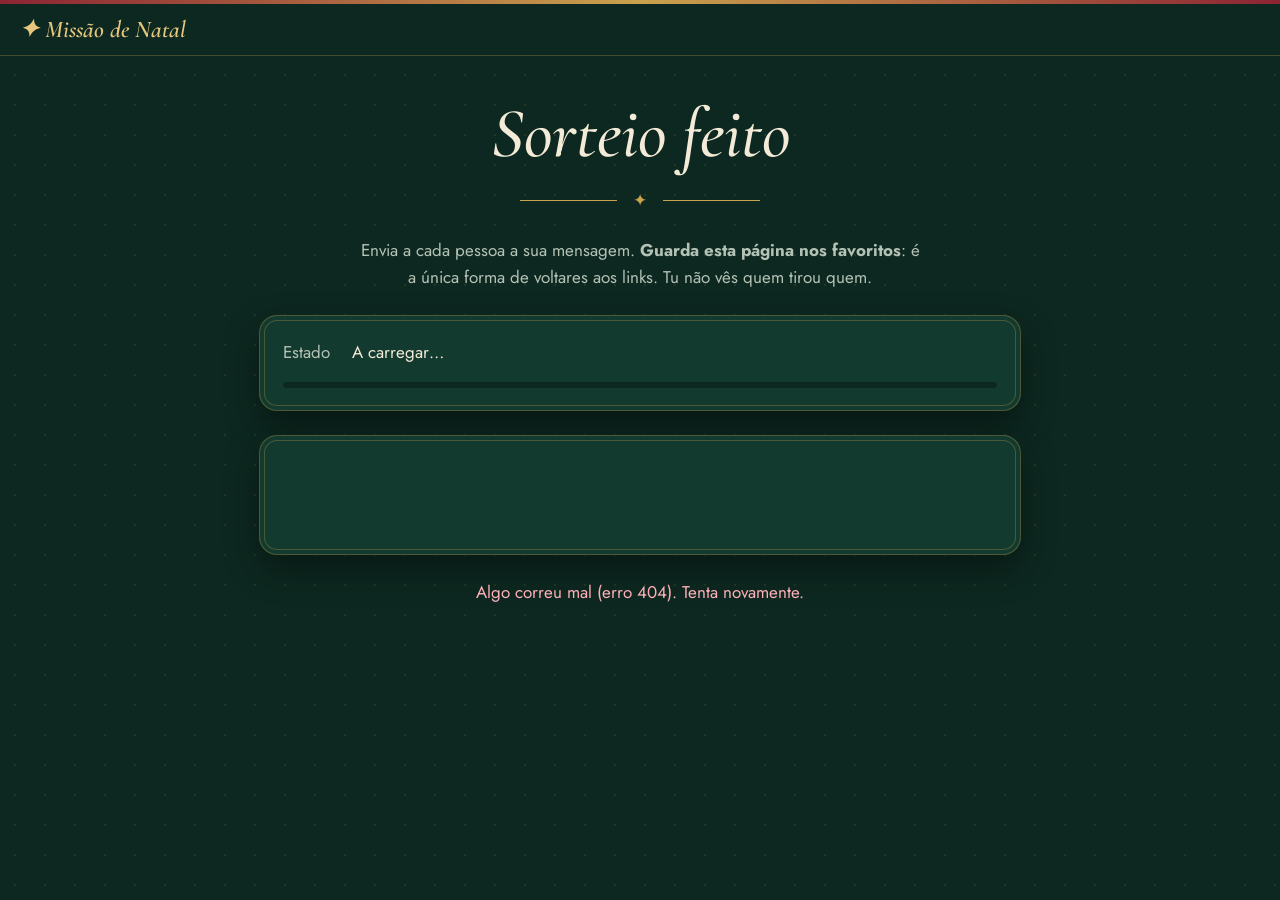
==== static/admin.html @ a21ee6ba "readapt backend and build new front end" ====
<!doctype html><html lang="pt"><head><meta charset="utf-8"><meta name="viewport" content="width=device-width,initial-scale=1"><meta name="robots" content="noindex"><link rel="preconnect" href="https://fonts.googleapis.com"><link rel="stylesheet" href="https://fonts.googleapis.com/css2?family=Cormorant+Garamond:ital,wght@0,500;0,600;1,500&family=Jost:wght@400;500;600&display=swap"><link rel="stylesheet" href="/static/style.css"><script src="/static/common.js"></script><title>Enviar convites</title></head><body><header><a class="marca" href="/">✦ Missão de Natal</a><nav id="apoio" aria-label="Apoiar o projeto"></nav></header>
<main><h1>Sorteio feito</h1><div class="orn" aria-hidden="true">✦</div>
<p class="sub">Envia a cada pessoa a sua mensagem. <strong>Guarda esta página nos favoritos</strong>: é a única forma de voltares aos links. Tu não vês quem tirou quem.</p>
<section class="cartao"><dl id="info"><dt>Estado</dt><dd>A carregar…</dd></dl><div class="barra"><i id="prog"></i></div></section>
<section class="cartao" id="lista"></section><p id="erro" role="alert"></p></main>
<script>
const t=location.pathname.split("/").pop();let S=[],ult="";
const row=(p,i)=>`<div class="item"><div class="quem"><span class="nome">${esc(p.nome)}</span><span class="estado ${p.visto?"ok":""}">${p.visto?"✓ Viu em "+esc(p.visto):"Ainda não viu"}</span></div><div class="acoes"><a class="b b-wa" target="_blank" rel="noopener" href="${esc(p.whatsapp)}">${ICON.send}<span>WhatsApp</span></a><button class="b" data-l="${i}" title="Copiar link" aria-label="Copiar link de ${esc(p.nome)}">${ICON.clip}<span class="lbl">Copiar link</span></button><a class="b" target="_blank" rel="noopener" href="${esc(p.link)}" title="Abrir link" aria-label="Abrir link de ${esc(p.nome)}">${ICON.ext}<span class="lbl">Abrir</span></a><button class="b" data-m="${i}" title="Copiar mensagem" aria-label="Copiar mensagem de ${esc(p.nome)}">${ICON.msg}<span class="lbl">Mensagem</span></button></div></div>`;
function mostrar(s){const k=JSON.stringify(s);if(k===ult)return;ult=k;S=s.participantes;const c=s.config,v=S.filter(p=>p.visto).length;
$("#info").innerHTML=`<dt>Local</dt><dd>${esc(c.local)}</dd><dt>Valor</dt><dd>${esc(c.valor)}</dd><dt>Data</dt><dd>${esc(c.data)}</dd><dt>Já viram</dt><dd>${v} de ${S.length}</dd>`;
$("#prog").style.width=(S.length?100*v/S.length:0)+"%";$("#lista").innerHTML=S.map(row).join("")}
$("#lista").onclick=e=>{const b=e.target.closest("button");if(!b)return;copiar(b,b.dataset.l!=null?S[b.dataset.l].link:S[b.dataset.m].mensagem)};
const carregar=()=>{if(!document.hidden)api("/api/admin/"+t).then(mostrar).catch(e=>$("#erro").textContent=e.message)};
carregar();setInterval(carregar,20000);
</script></body></html>
---- static/style.css ----
:root{--flo:#0d2820;--flo2:#133a2e;--ouro:#c9a24d;--ouro2:#e6c77d;--fio:#c9a24d4d;--marfim:#f3ead7;--tinta:#b4c2b6;--bord:#8c2433}
*{box-sizing:border-box}
body{margin:0;background-color:var(--flo);background-image:radial-gradient(#c9a24d1f 1px,transparent 1.5px);background-size:30px 30px;color:var(--marfim);font:17px/1.6 "Jost",system-ui,sans-serif}
body::before{content:"";display:block;height:4px;background:linear-gradient(90deg,var(--bord),var(--ouro),var(--bord))}
h1,h2,.marca{font-family:"Cormorant Garamond",Georgia,serif;font-weight:600;line-height:1.05}
h1{font-size:clamp(2.3rem,8vw,4.4rem);font-weight:500;font-style:italic;text-align:center;margin:1.6rem 0 .2rem}
h2{font-size:1.6rem;margin:0 0 .5rem;color:var(--ouro2)}
header{display:flex;justify-content:space-between;align-items:center;gap:.8rem;padding:.8rem 1.2rem;border-bottom:1px solid var(--fio);background:#0d2820d9}
.marca{font-size:1.5rem;font-style:italic;color:var(--ouro2);text-decoration:none}
main{max-width:800px;margin:0 auto;padding:1rem 1.2rem 5rem}
.orn{display:flex;align-items:center;gap:1rem;color:var(--ouro);margin:1rem auto 1.4rem;max-width:240px}
.orn::before,.orn::after{content:"";flex:1;height:1px;background:var(--ouro)}
p.sub{color:var(--tinta);max-width:56ch;margin:0 auto 1rem;text-align:center}
.cartao{border:1px solid var(--fio);border-radius:18px;background:var(--flo2);padding:1.4rem;margin:1.5rem 0;box-shadow:0 14px 34px #0006,inset 0 0 0 4px var(--flo2),inset 0 0 0 5px var(--fio)}
.cab{display:flex;justify-content:space-between;align-items:center;gap:.8rem;flex-wrap:wrap;margin-bottom:.4rem}.cab h2{margin:0}
label{display:block;font-size:.9rem;color:var(--tinta);margin:.9rem 0 .2rem}
input,select{width:100%;padding:.65rem .8rem;border:1px solid var(--fio);border-radius:10px;background:#00000040;color:var(--marfim);font:inherit}
input:focus,select:focus{outline:none;border-color:var(--ouro);box-shadow:0 0 0 3px #c9a24d33}
input::placeholder{color:#8fa293}select option{background:var(--flo2)}
.grelha{display:grid;grid-template-columns:repeat(auto-fit,minmax(200px,1fr));gap:0 1.2rem}
.b{--c:243,234,215;display:inline-flex;align-items:center;justify-content:center;gap:.5rem;font:600 .95rem "Jost",system-ui,sans-serif;padding:.6rem .8rem;border-radius:10px;cursor:pointer;text-decoration:none;color:rgb(var(--c));background:rgba(var(--c),.12);border:1px solid rgba(var(--c),.4);transition:background .2s}
.b:hover{background:rgba(var(--c),.25)}
.b-ouro{--c:230,199,125}.b-wa{--c:52,211,110}.b-azul{--c:96,165,250}.b-verm{--c:240,110,126}
.b .lbl{display:none}@media(min-width:600px){.b .lbl{display:inline}.b{padding:.6rem 1rem}}
.grande{display:flex;margin:0 auto;padding:.9rem 2.2rem;font-size:1.1rem}
:focus-visible{outline:2px solid var(--ouro2);outline-offset:3px}
#erro{color:#ffb0b9;text-align:center;min-height:1.6em}
details.ajuda{color:var(--tinta);font-size:.95rem;margin:.2rem 0 1rem}details.ajuda summary{cursor:pointer;color:var(--ouro2)}
.linha{display:grid;grid-template-columns:1.3fr 1.2fr 1fr 1fr auto;grid-template-areas:"n t m g x";gap:.5rem;margin-bottom:.6rem;align-items:center}
.n{grid-area:n}.t{grid-area:t}.m{grid-area:m}.g{grid-area:g}.x{grid-area:x}
@media(max-width:700px){.linha{grid-template-columns:1fr 1fr auto;grid-template-areas:"n n x" "t t t" "m g g";padding:.8rem;border:1px solid var(--fio);border-radius:12px;background:#00000026;margin-bottom:.8rem}.cartao{padding:1.1rem}}
.item{display:grid;grid-template-columns:1fr auto;gap:.6rem 1rem;align-items:center;padding:.9rem 0;border-bottom:1px solid var(--fio)}.item:last-child{border:0}
@media(max-width:600px){.item{grid-template-columns:1fr}}
.quem{display:flex;flex-direction:column;min-width:0}.nome{font:600 1.35rem "Cormorant Garamond",Georgia,serif;overflow-wrap:anywhere}
.estado{color:var(--tinta);font-size:.92rem}.estado.ok{color:var(--ouro2)}
.acoes{display:flex;gap:.5rem;flex-wrap:wrap}
dl{margin:0;display:grid;grid-template-columns:auto 1fr;gap:.4rem 1.4rem}dt{color:var(--tinta)}dd{margin:0;overflow-wrap:anywhere}
.barra{height:6px;border-radius:6px;background:#00000050;margin-top:1rem;overflow:hidden}.barra i{display:block;height:100%;width:0;background:var(--ouro);transition:width .4s}
#lista:empty{min-height:120px}
.etiqueta{display:block;width:100%;cursor:pointer;text-align:center;background:var(--marfim);color:var(--flo);border:1px solid var(--ouro);border-radius:16px;outline:1px solid var(--ouro);outline-offset:6px;padding:2.2rem 1rem;margin:2.2rem 0;font:inherit}
.etiqueta small{display:block;color:#5b6b5f;font-size:.95rem}
.etiqueta strong{display:block;font:600 clamp(2rem,7vw,3rem)/1.1 "Cormorant Garamond",Georgia,serif;font-style:italic;color:var(--bord)}
.etiqueta.aberta{cursor:default}
.missao{border-left:2px solid var(--ouro);padding-left:1.2rem;margin:1.8rem 0}
dialog.apoio{background:var(--flo2);color:var(--marfim);border:1px solid var(--fio);border-radius:20px;padding:1.3rem;width:min(92vw,440px)}
dialog.apoio::backdrop{background:#000b;backdrop-filter:blur(3px)}
.topo{display:flex;justify-content:space-between;align-items:center}.topo h2{margin:0}dialog p{color:var(--tinta);margin:.4rem 0 .6rem}
.op{--c:243,234,215;display:flex;align-items:center;gap:.9rem;padding:.8rem 1rem;border-radius:14px;margin-top:.7rem;color:inherit;text-decoration:none;background:rgba(var(--c),.1);border:1px solid rgba(var(--c),.4)}
.op:hover{background:rgba(var(--c),.2)}.op-paypal{--c:96,165,250}.op-revolut{--c:167,139,250}.op-bmc{--c:242,193,78}
.oi{display:grid;place-items:center;width:42px;height:42px;border-radius:10px;background:rgba(var(--c),.2);color:rgb(var(--c));font-weight:800}
.op strong{display:block}.op small{display:block;color:var(--tinta)}.op>svg{margin-left:auto;color:var(--tinta)}
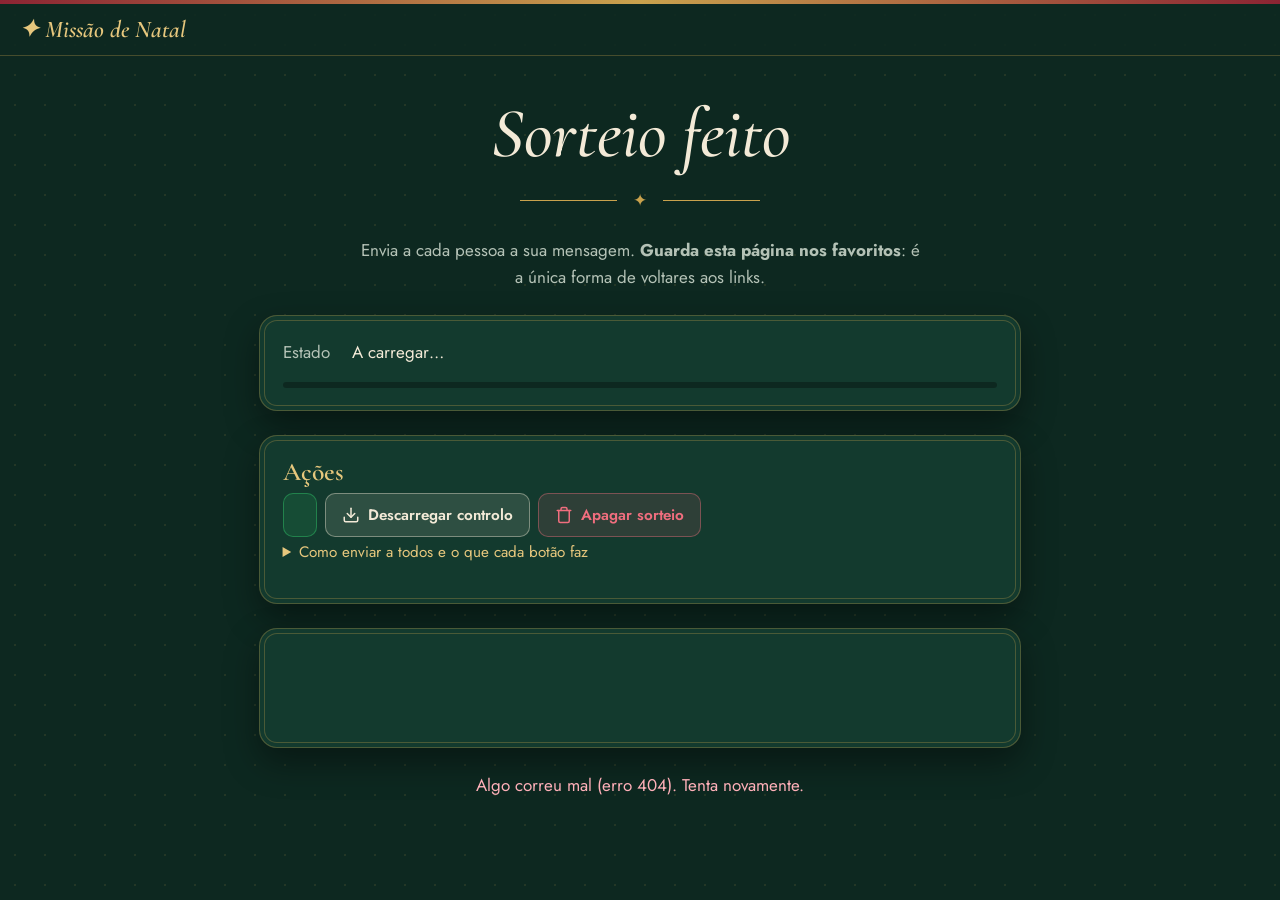
==== commit 5688ca46: "new image and framework" ====
--- a/static/admin.html
+++ b/static/admin.html
@@ -1,15 +1,11 @@
 <!doctype html><html lang="pt"><head><meta charset="utf-8"><meta name="viewport" content="width=device-width,initial-scale=1"><meta name="robots" content="noindex"><link rel="preconnect" href="https://fonts.googleapis.com"><link rel="stylesheet" href="https://fonts.googleapis.com/css2?family=Cormorant+Garamond:ital,wght@0,500;0,600;1,500&family=Jost:wght@400;500;600&display=swap"><link rel="stylesheet" href="/static/style.css"><script src="/static/common.js"></script><title>Enviar convites</title></head><body><header><a class="marca" href="/">✦ Missão de Natal</a><nav id="apoio" aria-label="Apoiar o projeto"></nav></header>
 <main><h1>Sorteio feito</h1><div class="orn" aria-hidden="true">✦</div>
-<p class="sub">Envia a cada pessoa a sua mensagem. <strong>Guarda esta página nos favoritos</strong>: é a única forma de voltares aos links. Tu não vês quem tirou quem.</p>
+<p class="sub">Envia a cada pessoa a sua mensagem. <strong>Guarda esta página nos favoritos</strong>: é a única forma de voltares aos links.</p>
 <section class="cartao"><dl id="info"><dt>Estado</dt><dd>A carregar…</dd></dl><div class="barra"><i id="prog"></i></div></section>
+<section class="cartao"><h2>Ações</h2><div class="acoes"><button type="button" class="b b-wa" id="fila"></button><button type="button" class="b" id="baixar"></button><button type="button" class="b b-verm" id="apagar"></button></div>
+<details class="ajuda"><summary>Como enviar a todos e o que cada botão faz</summary>
+<p><strong>Abrir WhatsApp 1 de N:</strong> cada clique abre a conversa seguinte já com a mensagem escrita. O WhatsApp não permite que um site envie sozinho, por isso falta carregares em enviar.</p>
+<p><strong>Envio 100% automático:</strong> só a partir do teu computador, com WhatsApp Web ligado: <code id="cmd"></code>. Não mexas no teclado durante o envio.</p>
+<p><strong>Descarregar controlo:</strong> ficheiro com quem tirou quem neste sorteio. Guarda-o em segredo. <strong>Apagar:</strong> remove do servidor todos os dados deste sorteio.</p></details></section>
 <section class="cartao" id="lista"></section><p id="erro" role="alert"></p></main>
-<script>
-const t=location.pathname.split("/").pop();let S=[],ult="";
-const row=(p,i)=>`<div class="item"><div class="quem"><span class="nome">${esc(p.nome)}</span><span class="estado ${p.visto?"ok":""}">${p.visto?"✓ Viu em "+esc(p.visto):"Ainda não viu"}</span></div><div class="acoes"><a class="b b-wa" target="_blank" rel="noopener" href="${esc(p.whatsapp)}">${ICON.send}<span>WhatsApp</span></a><button class="b" data-l="${i}" title="Copiar link" aria-label="Copiar link de ${esc(p.nome)}">${ICON.clip}<span class="lbl">Copiar link</span></button><a class="b" target="_blank" rel="noopener" href="${esc(p.link)}" title="Abrir link" aria-label="Abrir link de ${esc(p.nome)}">${ICON.ext}<span class="lbl">Abrir</span></a><button class="b" data-m="${i}" title="Copiar mensagem" aria-label="Copiar mensagem de ${esc(p.nome)}">${ICON.msg}<span class="lbl">Mensagem</span></button></div></div>`;
-function mostrar(s){const k=JSON.stringify(s);if(k===ult)return;ult=k;S=s.participantes;const c=s.config,v=S.filter(p=>p.visto).length;
-$("#info").innerHTML=`<dt>Local</dt><dd>${esc(c.local)}</dd><dt>Valor</dt><dd>${esc(c.valor)}</dd><dt>Data</dt><dd>${esc(c.data)}</dd><dt>Já viram</dt><dd>${v} de ${S.length}</dd>`;
-$("#prog").style.width=(S.length?100*v/S.length:0)+"%";$("#lista").innerHTML=S.map(row).join("")}
-$("#lista").onclick=e=>{const b=e.target.closest("button");if(!b)return;copiar(b,b.dataset.l!=null?S[b.dataset.l].link:S[b.dataset.m].mensagem)};
-const carregar=()=>{if(!document.hidden)api("/api/admin/"+t).then(mostrar).catch(e=>$("#erro").textContent=e.message)};
-carregar();setInterval(carregar,20000);
-</script></body></html>+<script src="/static/admin.js"></script></body></html>
--- a/static/style.css
+++ b/static/style.css
@@ -34,7 +34,7 @@
 .quem{display:flex;flex-direction:column;min-width:0}.nome{font:600 1.35rem "Cormorant Garamond",Georgia,serif;overflow-wrap:anywhere}
 .estado{color:var(--tinta);font-size:.92rem}.estado.ok{color:var(--ouro2)}
 .acoes{display:flex;gap:.5rem;flex-wrap:wrap}
-dl{margin:0;display:grid;grid-template-columns:auto 1fr;gap:.4rem 1.4rem}dt{color:var(--tinta)}dd{margin:0;overflow-wrap:anywhere}
+dl{margin:0;display:grid;grid-template-columns:auto 1fr;gap:.4rem 1.4rem}dt{color:var(--tinta)}dd{margin:0;overflow-wrap:break-word}
 .barra{height:6px;border-radius:6px;background:#00000050;margin-top:1rem;overflow:hidden}.barra i{display:block;height:100%;width:0;background:var(--ouro);transition:width .4s}
 #lista:empty{min-height:120px}
 .etiqueta{display:block;width:100%;cursor:pointer;text-align:center;background:var(--marfim);color:var(--flo);border:1px solid var(--ouro);border-radius:16px;outline:1px solid var(--ouro);outline-offset:6px;padding:2.2rem 1rem;margin:2.2rem 0;font:inherit}
@@ -48,4 +48,33 @@
 .op{--c:243,234,215;display:flex;align-items:center;gap:.9rem;padding:.8rem 1rem;border-radius:14px;margin-top:.7rem;color:inherit;text-decoration:none;background:rgba(var(--c),.1);border:1px solid rgba(var(--c),.4)}
 .op:hover{background:rgba(var(--c),.2)}.op-paypal{--c:96,165,250}.op-revolut{--c:167,139,250}.op-bmc{--c:242,193,78}
 .oi{display:grid;place-items:center;width:42px;height:42px;border-radius:10px;background:rgba(var(--c),.2);color:rgb(var(--c));font-weight:800}
-.op strong{display:block}.op small{display:block;color:var(--tinta)}.op>svg{margin-left:auto;color:var(--tinta)}+.op strong{display:block}.op small{display:block;color:var(--tinta)}.op>svg{margin-left:auto;color:var(--tinta)}
+.b-roxo{--c:167,139,250}
+main.largo{max-width:1100px}
+.cartoes{display:grid;grid-template-columns:repeat(auto-fit,minmax(250px,1fr));gap:1.2rem;margin:1.6rem 0}
+.card{position:relative;background:var(--flo2);border:1px solid var(--fio);border-radius:28px;padding:1.6rem;min-height:300px;box-shadow:0 18px 40px #0007;transition:transform .35s,box-shadow .35s}
+.card:hover{transform:translateY(-6px);box-shadow:0 26px 50px #000a}
+.card h2{margin-bottom:.8rem}
+.flip{padding:0;perspective:1200px;background:none;border:0;box-shadow:none}.flip:hover{box-shadow:none}
+.in{display:grid;height:100%;min-height:300px;transform-style:preserve-3d;transition:transform .9s cubic-bezier(.2,.8,.2,1)}
+.flip.aberta .in{transform:rotateY(180deg)}
+.face{grid-area:1/1;backface-visibility:hidden;-webkit-backface-visibility:hidden;border-radius:28px;border:1px solid var(--fio);padding:1.6rem;display:flex;flex-direction:column;justify-content:center;align-items:center;text-align:center;gap:.5rem;font:inherit;color:inherit;background:var(--flo2);box-shadow:0 18px 40px #0007}
+button.frente{cursor:pointer}button.frente:disabled{cursor:not-allowed;opacity:.7}
+.frente strong{font:600 1.6rem "Cormorant Garamond",Georgia,serif}.frente small{color:var(--tinta)}
+.frente.ouro{background:linear-gradient(160deg,#e0bd6a,#a07c2c);color:#1a1405;border:0}.frente.ouro small{color:#2f2509}
+.gi svg{width:64px;height:64px;stroke-width:1.3}
+.verso{transform:rotateY(180deg);background:var(--marfim);color:var(--flo)}.verso small{color:#5b6b5f}
+.nome-g{font:600 clamp(2.4rem,6vw,3.6rem)/1.05 "Cormorant Garamond",Georgia,serif;font-style:italic;color:var(--bord);overflow-wrap:anywhere}
+.m-tit{font:600 1.9rem/1.1 "Cormorant Garamond",Georgia,serif;font-style:italic;color:var(--bord)}
+.m-txt{margin:.3rem 0;font-size:1.05rem}.peq{font-size:.82rem;color:#5b6b5f;margin:.4rem 0 0}
+.ex{background:#0d28200f;border-radius:14px;padding:.7rem .9rem;text-align:left;font-size:.92rem;width:100%}.ex small{display:block}
+.est{position:absolute;left:50%;top:50%;color:var(--ouro);pointer-events:none;opacity:0;animation:voa 1.5s ease-out var(--d) forwards;z-index:3}
+@keyframes voa{0%{opacity:1;transform:translate(0,0) scale(.6)}100%{opacity:0;transform:translate(var(--x),var(--y)) scale(1.5) rotate(140deg)}}
+.pontos{display:none}
+@media(max-width:700px){.cartoes{display:flex;overflow-x:auto;scroll-snap-type:x mandatory;gap:1rem;padding:.8rem 1.2rem 1.2rem;margin:1rem -1.2rem;scrollbar-width:none}.cartoes::-webkit-scrollbar{display:none}.cartoes>.card{flex:0 0 84%;scroll-snap-align:center}.pontos{display:flex;justify-content:center;gap:.5rem;margin-bottom:1rem}.pontos i{width:7px;height:7px;border-radius:50%;background:#ffffff40;transition:width .3s}.pontos i.on{background:var(--ouro);width:22px;border-radius:4px}}
+@media(prefers-reduced-motion:reduce){.in,.card{transition:none}.card:hover{transform:none}}
+.rodape{border-top:1px solid var(--fio);padding:1.8rem 1.2rem 2.6rem;text-align:center;color:var(--tinta)}.rodape p{margin:0 0 1rem}.rodape .acoes{justify-content:center}
+code{background:#00000040;padding:.1rem .4rem;border-radius:6px;overflow-wrap:anywhere}
+.esq{text-align:left;margin-left:0}
+.cartoes{align-items:start}
+.card dl{grid-template-columns:1fr;gap:0}.card dt{font-size:.85rem}.card dd{margin-bottom:.8rem}
